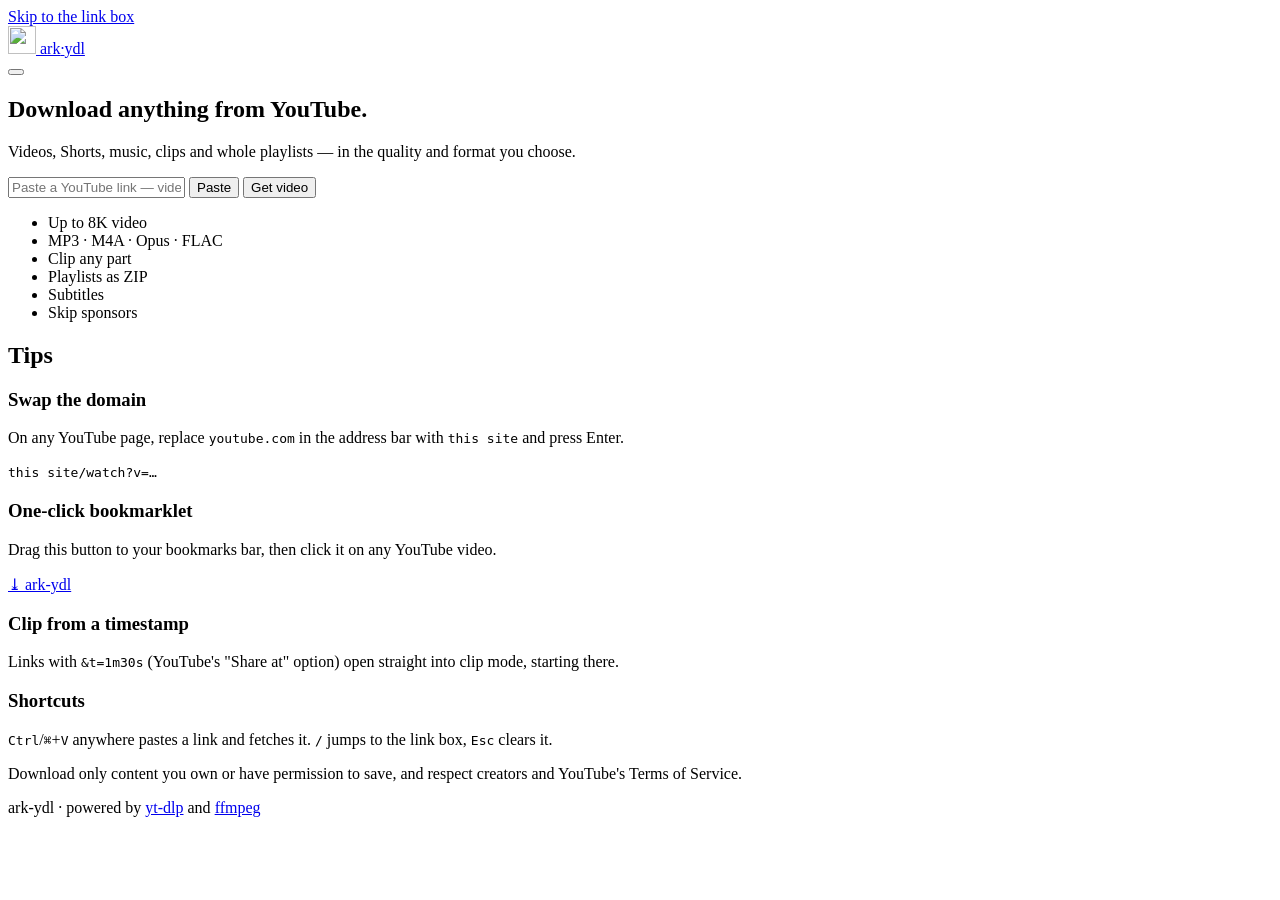
==== Immanuel.Yt/ark-ydl/src/Ark.Ydl/wwwroot/index.html @ feeeb67b "more changes." ====
<!doctype html>
<html lang="en">
<head>
  <meta charset="utf-8">
  <meta name="viewport" content="width=device-width, initial-scale=1, viewport-fit=cover">
  <title>ark-ydl · YouTube downloader</title>
  <meta name="description" content="Paste a YouTube link and download the video, the audio, a clip or a whole playlist — in the quality you choose.">
  <meta name="theme-color" content="#f5f6fb" media="(prefers-color-scheme: light)">
  <meta name="theme-color" content="#0c0d18" media="(prefers-color-scheme: dark)">
  <meta name="color-scheme" content="light dark">
  <link rel="icon" href="/img/icon.svg" type="image/svg+xml">
  <link rel="apple-touch-icon" href="/img/icon.svg">
  <link rel="manifest" href="/manifest.webmanifest">
  <link rel="stylesheet" href="/css/app.css">
  <script type="module" src="/js/app.js"></script>
</head>
<body>
  <a class="skip" href="#url">Skip to the link box</a>

  <header class="topbar">
    <div class="wrap topbar-inner">
      <a class="brand" href="/" aria-label="ark-ydl home">
        <img src="/img/icon.svg" alt="" width="28" height="28">
        <span>ark<span class="brand-dot">·</span>ydl</span>
      </a>
      <div class="topbar-actions">
        <span id="sys-pill" class="pill" hidden></span>
        <button id="btn-downloads" class="icon-btn" type="button" aria-label="Show downloads" title="Downloads" hidden>
          <span data-icon="download"></span><span id="dl-badge" class="badge" hidden>0</span>
        </button>
        <button id="btn-theme" class="icon-btn" type="button" aria-label="Switch theme" title="Theme"><span data-icon="theme"></span></button>
        <form id="user-box" class="user-box" method="post" action="/auth/signout" hidden>
          <span id="user-name"></span>
          <button class="ghost small" type="submit">Sign out</button>
        </form>
      </div>
    </div>
  </header>

  <main class="wrap">
    <section class="hero" id="hero">
      <h1>Download anything from <span class="grad">YouTube</span>.</h1>
      <p class="sub">Videos, Shorts, music, clips and whole playlists — in the quality and format you choose.</p>

      <form id="url-form" class="url-form" autocomplete="off" novalidate>
        <label class="url-box" for="url">
          <span class="url-icon" data-icon="link" aria-hidden="true"></span>
          <input id="url" name="url" type="text" inputmode="url" enterkeyhint="go"
                 placeholder="Paste a YouTube link — video, Short, playlist or channel"
                 aria-label="YouTube link" spellcheck="false" autocapitalize="off">
          <button type="button" id="btn-clear" class="icon-btn small" aria-label="Clear" hidden><span data-icon="x"></span></button>
          <button type="button" id="btn-paste" class="ghost small paste-btn"><span data-icon="paste"></span><span>Paste</span></button>
        </label>
        <button type="submit" class="primary go-btn" id="btn-go"><span>Get video</span><span data-icon="arrow"></span></button>
      </form>

      <div id="sys-banner" class="banner warn" role="status" hidden></div>

      <ul class="hint-chips" aria-label="What you can download">
        <li><span data-icon="film"></span>Up to 8K video</li>
        <li><span data-icon="music"></span>MP3 · M4A · Opus · FLAC</li>
        <li><span data-icon="scissors"></span>Clip any part</li>
        <li><span data-icon="list"></span>Playlists as ZIP</li>
        <li><span data-icon="cc"></span>Subtitles</li>
        <li><span data-icon="skip"></span>Skip sponsors</li>
      </ul>
    </section>

    <section id="result" aria-live="polite"></section>

    <section id="downloads" class="downloads" hidden aria-labelledby="dl-title">
      <div class="section-head">
        <h2 id="dl-title">Downloads</h2>
        <button id="btn-clear-done" class="ghost small" type="button">Clear finished</button>
      </div>
      <div id="job-list" class="job-list"></div>
    </section>

    <section class="tips" aria-labelledby="tips-title">
      <h2 id="tips-title">Tips</h2>
      <div class="tip-grid">
        <article class="tip">
          <h3><span data-icon="swap"></span>Swap the domain</h3>
          <p>On any YouTube page, replace <code>youtube.com</code> in the address bar with <code class="host">this site</code> and press Enter.</p>
          <p class="tip-example"><code><span class="host">this site</span>/watch?v=…</code></p>
        </article>
        <article class="tip">
          <h3><span data-icon="bookmark"></span>One-click bookmarklet</h3>
          <p>Drag this button to your bookmarks bar, then click it on any YouTube video.</p>
          <p><a id="bookmarklet" class="bookmarklet" href="#">⤓ ark-ydl</a></p>
        </article>
        <article class="tip">
          <h3><span data-icon="scissors"></span>Clip from a timestamp</h3>
          <p>Links with <code>&amp;t=1m30s</code> (YouTube's "Share at" option) open straight into clip mode, starting there.</p>
        </article>
        <article class="tip">
          <h3><span data-icon="keyboard"></span>Shortcuts</h3>
          <p><kbd>Ctrl</kbd>/<kbd>⌘</kbd>+<kbd>V</kbd> anywhere pastes a link and fetches it. <kbd>/</kbd> jumps to the link box, <kbd>Esc</kbd> clears it.</p>
        </article>
        <article class="tip" id="tip-install" hidden>
          <h3><span data-icon="install"></span>Install the app</h3>
          <p>Add ark-ydl to your home screen or dock. On Android you can then share a video from the YouTube app straight to it.</p>
          <p><button id="btn-install" class="ghost small" type="button">Install</button></p>
        </article>
      </div>
    </section>
  </main>

  <footer class="footer">
    <div class="wrap">
      <p>Download only content you own or have permission to save, and respect creators and YouTube's Terms of Service.</p>
      <p class="muted">ark-ydl <span id="app-version"></span> · powered by <a href="https://github.com/yt-dlp/yt-dlp" rel="noopener" target="_blank">yt-dlp</a> and <a href="https://ffmpeg.org" rel="noopener" target="_blank">ffmpeg</a></p>
    </div>
  </footer>

  <div id="toasts" class="toasts" aria-live="assertive"></div>
</body>
</html>
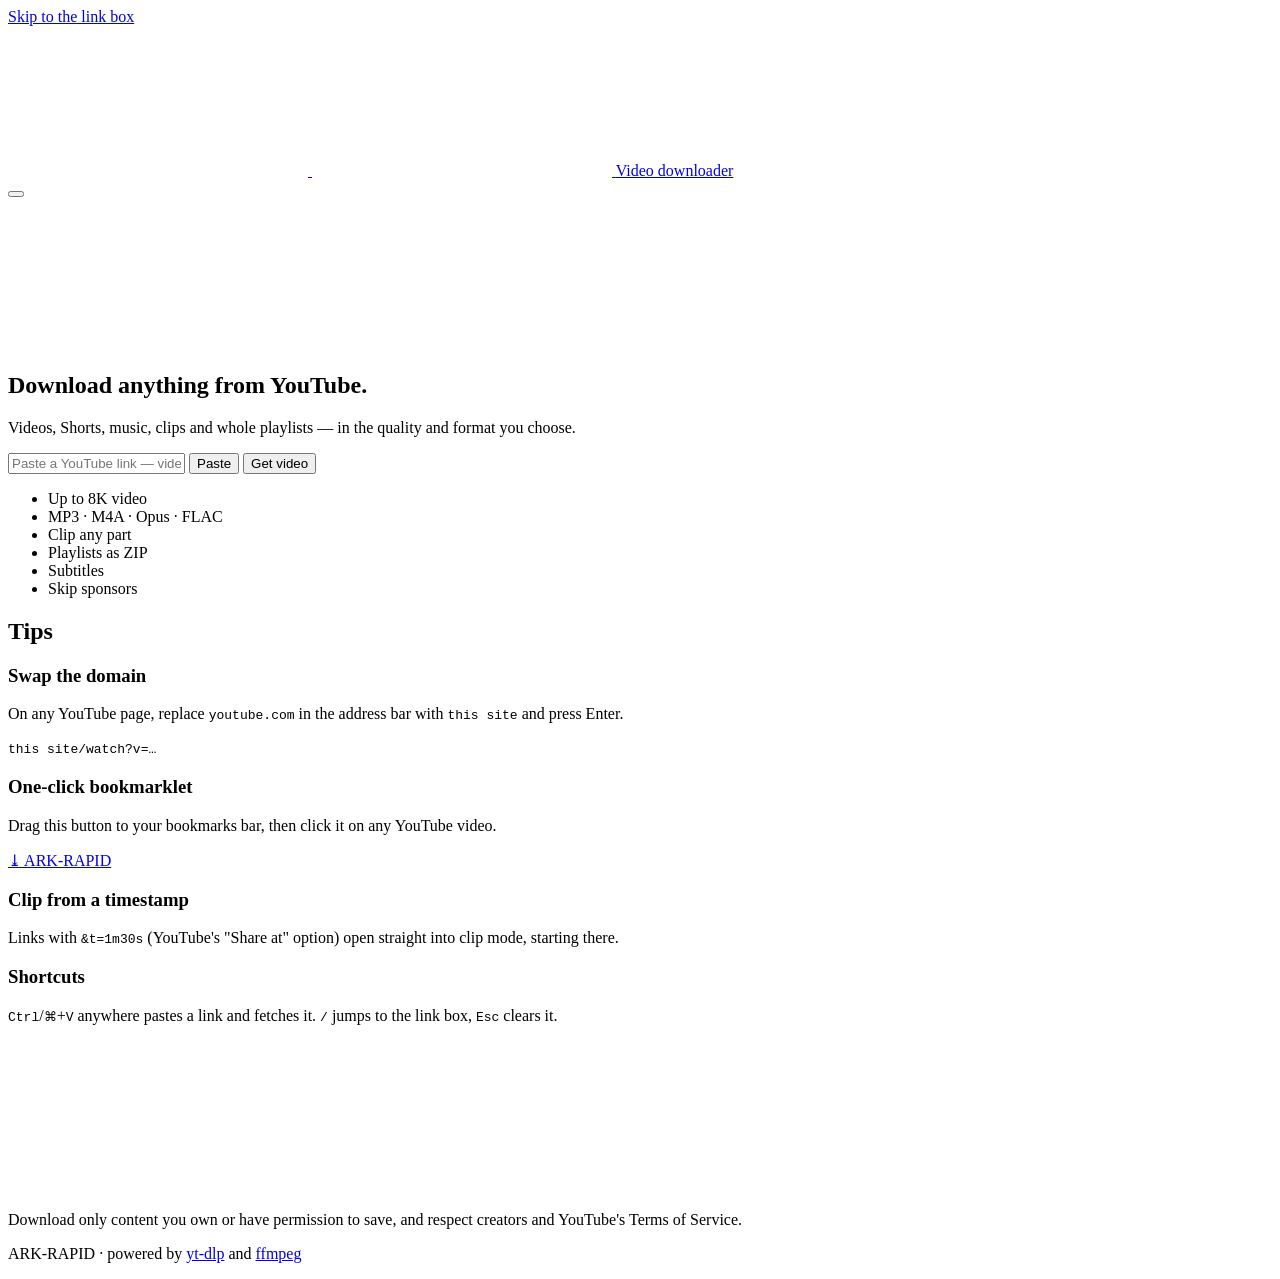
==== commit 0e56e511: "more changes." ====
--- a/Immanuel.Yt/ark-ydl/src/Ark.Ydl/wwwroot/index.html
+++ b/Immanuel.Yt/ark-ydl/src/Ark.Ydl/wwwroot/index.html
@@ -3,14 +3,18 @@
 <head>
   <meta charset="utf-8">
   <meta name="viewport" content="width=device-width, initial-scale=1, viewport-fit=cover">
-  <title>ark-ydl · YouTube downloader</title>
+  <title>ARK-RAPID · Video downloader</title>
   <meta name="description" content="Paste a YouTube link and download the video, the audio, a clip or a whole playlist — in the quality you choose.">
-  <meta name="theme-color" content="#f5f6fb" media="(prefers-color-scheme: light)">
-  <meta name="theme-color" content="#0c0d18" media="(prefers-color-scheme: dark)">
+  <meta name="application-name" content="ARK-RAPID">
+  <meta name="apple-mobile-web-app-title" content="ARK-RAPID">
+  <meta name="theme-color" content="#f4f6f9" media="(prefers-color-scheme: light)">
+  <meta name="theme-color" content="#081525" media="(prefers-color-scheme: dark)">
   <meta name="color-scheme" content="light dark">
-  <link rel="icon" href="/img/icon.svg" type="image/svg+xml">
-  <link rel="apple-touch-icon" href="/img/icon.svg">
-  <link rel="manifest" href="/manifest.webmanifest">
+  <link rel="icon" href="/favicon.ico" sizes="16x16 32x32 48x48">
+  <link rel="icon" href="/img/favicon.svg" type="image/svg+xml">
+  <link rel="apple-touch-icon" href="/img/apple-touch-icon.png">
+  <!-- use-credentials: with sign-in on, an anonymous manifest fetch would be bounced to the IdP. -->
+  <link rel="manifest" href="/manifest.webmanifest" crossorigin="use-credentials">
   <link rel="stylesheet" href="/css/app.css">
   <script type="module" src="/js/app.js"></script>
 </head>
@@ -19,9 +23,12 @@
 
   <header class="topbar">
     <div class="wrap topbar-inner">
-      <a class="brand" href="/" aria-label="ark-ydl home">
-        <img src="/img/icon.svg" alt="" width="28" height="28">
-        <span>ark<span class="brand-dot">·</span>ydl</span>
+      <a class="brand" href="/" aria-label="ARK-RAPID video downloader, home">
+        <svg class="brand-mark" aria-hidden="true"><use href="/img/mark.svg#mark" width="100%" height="100%"/></svg>
+        <span class="brand-text" aria-hidden="true">
+          <svg class="brand-word"><use href="/img/mark.svg#wordmark" width="100%" height="100%"/></svg>
+          <span class="brand-tag">Video downloader</span>
+        </span>
       </a>
       <div class="topbar-actions">
         <span id="sys-pill" class="pill" hidden></span>
@@ -39,6 +46,9 @@
 
   <main class="wrap">
     <section class="hero" id="hero">
+      <div class="hero-mark" aria-hidden="true">
+        <svg class="mark"><use href="/img/mark.svg#mark" width="100%" height="100%"/></svg>
+      </div>
       <h1>Download anything from <span class="grad">YouTube</span>.</h1>
       <p class="sub">Videos, Shorts, music, clips and whole playlists — in the quality and format you choose.</p>
 
@@ -87,7 +97,7 @@
         <article class="tip">
           <h3><span data-icon="bookmark"></span>One-click bookmarklet</h3>
           <p>Drag this button to your bookmarks bar, then click it on any YouTube video.</p>
-          <p><a id="bookmarklet" class="bookmarklet" href="#">⤓ ark-ydl</a></p>
+          <p><a id="bookmarklet" class="bookmarklet" href="#">⤓ ARK-RAPID</a></p>
         </article>
         <article class="tip">
           <h3><span data-icon="scissors"></span>Clip from a timestamp</h3>
@@ -99,7 +109,7 @@
         </article>
         <article class="tip" id="tip-install" hidden>
           <h3><span data-icon="install"></span>Install the app</h3>
-          <p>Add ark-ydl to your home screen or dock. On Android you can then share a video from the YouTube app straight to it.</p>
+          <p>Add ARK-RAPID to your home screen or dock. On Android you can then share a video from the YouTube app straight to it.</p>
           <p><button id="btn-install" class="ghost small" type="button">Install</button></p>
         </article>
       </div>
@@ -108,8 +118,9 @@
 
   <footer class="footer">
     <div class="wrap">
+      <svg class="footer-mark" aria-hidden="true"><use href="/img/mark.svg#mark" width="100%" height="100%"/></svg>
       <p>Download only content you own or have permission to save, and respect creators and YouTube's Terms of Service.</p>
-      <p class="muted">ark-ydl <span id="app-version"></span> · powered by <a href="https://github.com/yt-dlp/yt-dlp" rel="noopener" target="_blank">yt-dlp</a> and <a href="https://ffmpeg.org" rel="noopener" target="_blank">ffmpeg</a></p>
+      <p class="muted">ARK-RAPID <span id="app-version"></span> · powered by <a href="https://github.com/yt-dlp/yt-dlp" rel="noopener" target="_blank">yt-dlp</a> and <a href="https://ffmpeg.org" rel="noopener" target="_blank">ffmpeg</a></p>
     </div>
   </footer>
 
